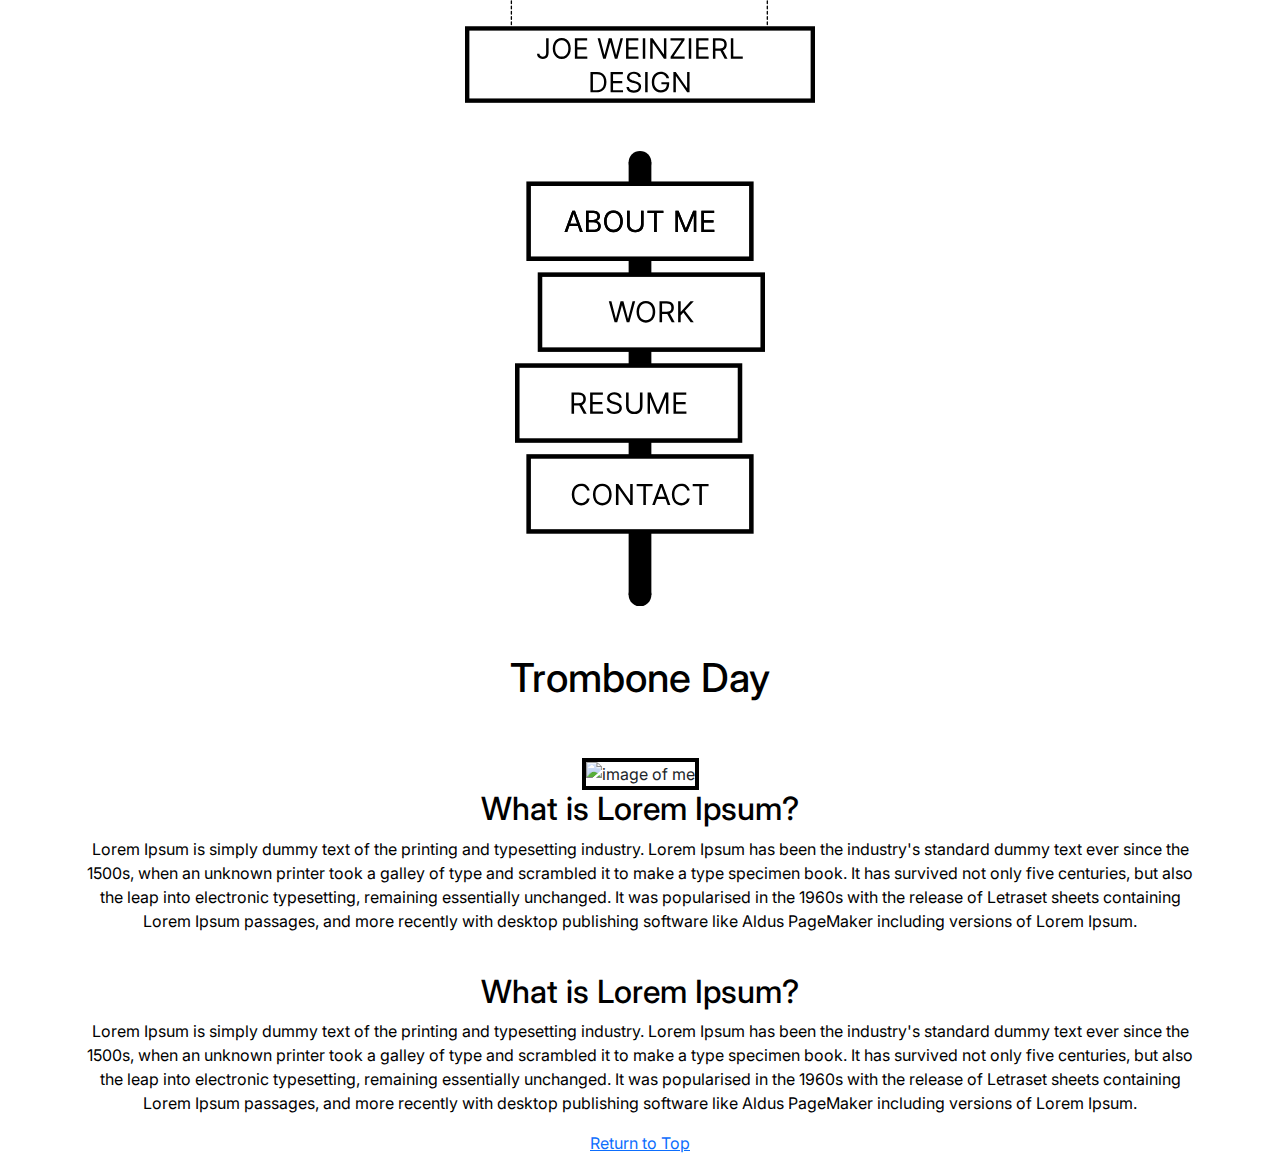
==== Pro-Instrument-Rental.html @ 14d08a98 "Created Pro-Instrument-Rental.html" ====
<!DOCTYPE html>
<html lang="en">
<meta charset="UTF-8">
<title>Joe Weinzierl Portfolio Website</title>
<meta name="viewport" content="width=device-width,initial-scale=1">
<link href="https://fonts.googleapis.com/css2?family=Inter:wght@400;700&display=swap" rel="stylesheet">
<link href="https://cdn.jsdelivr.net/npm/bootstrap@5.3.3/dist/css/bootstrap.min.css" rel="stylesheet">

<style>

    body {
        font-family: 'Inter', sans-serif;
    }

    p {
        color:black;
    }

    h1 {
        color:black;
    }

    h2 {
        color:black
    }

    .linkedin-link {
        color: inherit; /* blue colors for links too */
        text-decoration: inherit; /* no underline */
    }

    .border-thick {
        border-style: solid;
        border-color: black;
        border-width: 4px;
    }

    .work-card {
        padding: 10px;
        margin: 5px;
    }

    /*
    .card-spacing {
        margin: 50px;
    }
    */
    /*
    iframe {
    width: 1024px;
    height: 3500px;
    margin: 0 auto;
    background-color: blue;
}

iframe {
    display: block;
    border-style:none;
}
    */
</style>

<script src="https://cdn.jsdelivr.net/npm/bootstrap@5.3.3/dist/js/bootstrap.bundle.min.js"></script>

<body>


<center>
    <a name="sign"></a>
<!--<map name="links">
	<area shape="rect" coords="33,167,149,205" href="mp3s/index.html">
	<area shape="rect" coords="30,70,149,103" href="photos/index.html">
	<area shape="rect" coords="156,32,246,66" href="info.html">
    <area shape="rect" coords="10, 80, 45, 178" href="info.html">
</map>-->

<!--<img src="C:\Users\Getac\Desktop\Portfolio\Images\Hanging-Sign.svg" width="350px" border="0">-->



<svg width="350" viewBox="0 0 800 235" fill="none" xmlns="http://www.w3.org/2000/svg">
    <rect x="5" y="65" width="790" height="165" fill="white" stroke="black" stroke-width="10"/>
    <path d="M106 2V60.0598" stroke="black" stroke-width="3" stroke-linecap="round" stroke-dasharray="6 6"/>
    <path d="M691 2V60.0598" stroke="black" stroke-width="3" stroke-linecap="round" stroke-dasharray="6 6"/>
    <path d="M185.455 87.4545H191.091V120.727C191.091 123.697 190.545 126.22 189.455 128.295C188.364 130.371 186.826 131.947 184.841 133.023C182.856 134.098 180.515 134.636 177.818 134.636C175.273 134.636 173.008 134.174 171.023 133.25C169.038 132.311 167.477 130.977 166.341 129.25C165.205 127.523 164.636 125.47 164.636 123.091H170.182C170.182 124.409 170.508 125.561 171.159 126.545C171.826 127.515 172.735 128.273 173.886 128.818C175.038 129.364 176.348 129.636 177.818 129.636C179.439 129.636 180.818 129.295 181.955 128.614C183.091 127.932 183.955 126.932 184.545 125.614C185.152 124.28 185.455 122.652 185.455 120.727V87.4545ZM241.659 110.727C241.659 115.636 240.773 119.879 239 123.455C237.227 127.03 234.795 129.788 231.705 131.727C228.614 133.667 225.083 134.636 221.114 134.636C217.144 134.636 213.614 133.667 210.523 131.727C207.432 129.788 205 127.03 203.227 123.455C201.455 119.879 200.568 115.636 200.568 110.727C200.568 105.818 201.455 101.576 203.227 98C205 94.4242 207.432 91.6667 210.523 89.7273C213.614 87.7879 217.144 86.8182 221.114 86.8182C225.083 86.8182 228.614 87.7879 231.705 89.7273C234.795 91.6667 237.227 94.4242 239 98C240.773 101.576 241.659 105.818 241.659 110.727ZM236.205 110.727C236.205 106.697 235.53 103.295 234.182 100.523C232.848 97.75 231.038 95.6515 228.75 94.2273C226.477 92.803 223.932 92.0909 221.114 92.0909C218.295 92.0909 215.742 92.803 213.455 94.2273C211.182 95.6515 209.371 97.75 208.023 100.523C206.689 103.295 206.023 106.697 206.023 110.727C206.023 114.758 206.689 118.159 208.023 120.932C209.371 123.705 211.182 125.803 213.455 127.227C215.742 128.652 218.295 129.364 221.114 129.364C223.932 129.364 226.477 128.652 228.75 127.227C231.038 125.803 232.848 123.705 234.182 120.932C235.53 118.159 236.205 114.758 236.205 110.727ZM251.136 134V87.4545H279.227V92.4545H256.773V108.182H277.773V113.182H256.773V129H279.591V134H251.136ZM315.841 134L303.114 87.4545H308.841L318.568 125.364H319.023L328.932 87.4545H335.295L345.205 125.364H345.659L355.386 87.4545H361.114L348.386 134H342.568L332.295 96.9091H331.932L321.659 134H315.841ZM368.136 134V87.4545H396.227V92.4545H373.773V108.182H394.773V113.182H373.773V129H396.591V134H368.136ZM412.023 87.4545V134H406.386V87.4545H412.023ZM460.233 87.4545V134H454.778L429.415 97.4545H428.96V134H423.324V87.4545H428.778L454.233 124.091H454.688V87.4545H460.233ZM469.966 134V129.909L495.057 92.4545H469.693V87.4545H501.784V91.5455L476.693 129H502.057V134H469.966ZM517.148 87.4545V134H511.511V87.4545H517.148ZM528.449 134V87.4545H556.54V92.4545H534.085V108.182H555.085V113.182H534.085V129H556.903V134H528.449ZM566.699 134V87.4545H582.426C586.063 87.4545 589.047 88.0758 591.381 89.3182C593.714 90.5455 595.441 92.2348 596.562 94.3864C597.684 96.5379 598.244 98.9848 598.244 101.727C598.244 104.47 597.684 106.902 596.562 109.023C595.441 111.144 593.722 112.811 591.403 114.023C589.085 115.22 586.123 115.818 582.517 115.818H569.79V110.727H582.335C584.82 110.727 586.82 110.364 588.335 109.636C589.866 108.909 590.972 107.879 591.653 106.545C592.35 105.197 592.699 103.591 592.699 101.727C592.699 99.8636 592.35 98.2348 591.653 96.8409C590.956 95.447 589.843 94.3712 588.312 93.6136C586.782 92.8409 584.759 92.4545 582.244 92.4545H572.335V134H566.699ZM588.608 113.091L600.062 134H593.517L582.244 113.091H588.608ZM607.636 134V87.4545H613.273V129H634.909V134H607.636ZM301.125 211H286.761V164.455H301.761C306.277 164.455 310.14 165.386 313.352 167.25C316.564 169.098 319.027 171.758 320.739 175.227C322.451 178.682 323.307 182.818 323.307 187.636C323.307 192.485 322.443 196.659 320.716 200.159C318.989 203.644 316.473 206.326 313.17 208.205C309.867 210.068 305.852 211 301.125 211ZM292.398 206H300.761C304.61 206 307.799 205.258 310.33 203.773C312.86 202.288 314.746 200.174 315.989 197.432C317.231 194.689 317.852 191.424 317.852 187.636C317.852 183.879 317.239 180.644 316.011 177.932C314.784 175.205 312.951 173.114 310.511 171.659C308.072 170.189 305.034 169.455 301.398 169.455H292.398V206ZM332.761 211V164.455H360.852V169.455H338.398V185.182H359.398V190.182H338.398V206H361.216V211H332.761ZM396.466 176.091C396.193 173.788 395.087 172 393.148 170.727C391.208 169.455 388.83 168.818 386.011 168.818C383.951 168.818 382.148 169.152 380.602 169.818C379.072 170.485 377.875 171.402 377.011 172.568C376.163 173.735 375.739 175.061 375.739 176.545C375.739 177.788 376.034 178.856 376.625 179.75C377.231 180.629 378.004 181.364 378.943 181.955C379.883 182.53 380.867 183.008 381.898 183.386C382.928 183.75 383.875 184.045 384.739 184.273L389.466 185.545C390.678 185.864 392.027 186.303 393.511 186.864C395.011 187.424 396.443 188.189 397.807 189.159C399.186 190.114 400.322 191.341 401.216 192.841C402.11 194.341 402.557 196.182 402.557 198.364C402.557 200.879 401.898 203.152 400.58 205.182C399.277 207.212 397.367 208.826 394.852 210.023C392.352 211.22 389.314 211.818 385.739 211.818C382.405 211.818 379.519 211.28 377.08 210.205C374.655 209.129 372.746 207.629 371.352 205.705C369.973 203.78 369.193 201.545 369.011 199H374.83C374.981 200.758 375.572 202.212 376.602 203.364C377.648 204.5 378.966 205.348 380.557 205.909C382.163 206.455 383.89 206.727 385.739 206.727C387.89 206.727 389.822 206.379 391.534 205.682C393.246 204.97 394.602 203.985 395.602 202.727C396.602 201.455 397.102 199.97 397.102 198.273C397.102 196.727 396.67 195.47 395.807 194.5C394.943 193.53 393.807 192.742 392.398 192.136C390.989 191.53 389.466 191 387.83 190.545L382.102 188.909C378.466 187.864 375.587 186.371 373.466 184.432C371.345 182.492 370.284 179.955 370.284 176.818C370.284 174.212 370.989 171.939 372.398 170C373.822 168.045 375.731 166.53 378.125 165.455C380.534 164.364 383.223 163.818 386.193 163.818C389.193 163.818 391.86 164.356 394.193 165.432C396.527 166.492 398.375 167.947 399.739 169.795C401.117 171.644 401.845 173.742 401.92 176.091H396.466ZM417.46 164.455V211H411.824V164.455H417.46ZM460.58 179C460.08 177.47 459.42 176.098 458.602 174.886C457.799 173.659 456.837 172.614 455.716 171.75C454.61 170.886 453.352 170.227 451.943 169.773C450.534 169.318 448.989 169.091 447.307 169.091C444.549 169.091 442.042 169.803 439.784 171.227C437.527 172.652 435.731 174.75 434.398 177.523C433.064 180.295 432.398 183.697 432.398 187.727C432.398 191.758 433.072 195.159 434.42 197.932C435.769 200.705 437.595 202.803 439.898 204.227C442.201 205.652 444.792 206.364 447.67 206.364C450.337 206.364 452.686 205.795 454.716 204.659C456.761 203.508 458.352 201.886 459.489 199.795C460.64 197.689 461.216 195.212 461.216 192.364L462.943 192.727H448.943V187.727H466.67V192.727C466.67 196.561 465.852 199.894 464.216 202.727C462.595 205.561 460.352 207.758 457.489 209.318C454.64 210.864 451.367 211.636 447.67 211.636C443.549 211.636 439.928 210.667 436.807 208.727C433.701 206.788 431.277 204.03 429.534 200.455C427.807 196.879 426.943 192.636 426.943 187.727C426.943 184.045 427.436 180.735 428.42 177.795C429.42 174.841 430.83 172.326 432.648 170.25C434.466 168.174 436.617 166.583 439.102 165.477C441.587 164.371 444.322 163.818 447.307 163.818C449.761 163.818 452.049 164.189 454.17 164.932C456.307 165.659 458.208 166.697 459.875 168.045C461.557 169.379 462.958 170.977 464.08 172.841C465.201 174.689 465.973 176.742 466.398 179H460.58ZM513.233 164.455V211H507.778L482.415 174.455H481.96V211H476.324V164.455H481.778L507.233 201.091H507.688V164.455H513.233Z" fill="black"/>
    </svg>
    



<br>
<br>
<br>
<!--<img src="C:\Users\Getac\Desktop\big-hifi\images\PXL_20240821_162712254.jpg" width="500px" border="0" usemap="#links">-->
<!--<img src="C:\Users\Getac\Desktop\Portfolio\Images\Website-Sign-black-3-texted.svg" width="200px" border="0" usemap="#links">-->

<header>

<nav aria-label="Main navigation">
<svg width="250" viewBox="0 0 550 1002" fill="none" xmlns="http://www.w3.org/2000/svg" role="navigation">

    <rect class="post" x="250" y="25" width="50" height="952" fill="black"/>

    <a href="https://www.linkedin.com/in/joeweinzierl/" target="_blank">
    <rect class="contact" x="30" y="672" width="490" height="165" fill="white" stroke="black" stroke-width="10"/>
    </a>

    <a href="https://drive.google.com/file/d/1fJt_EEJ2UTGQKK_g24N747VoLJhKVJXH/view?usp=sharing" target="_blank">
    <rect class="resume" x="5" y="472" width="490" height="165" fill="white" stroke="black" stroke-width="10"/>
    </a>

    <a href="#work">
    <rect class="work" x="55" y="272" width="490" height="165" fill="white" stroke="black" stroke-width="10"/>
    </a>

    <a href="#about-me">
    <rect class="about-me" x="30" y="72" width="490" height="165" fill="white" stroke="black" stroke-width="10"/>
    </a>

<circle cx="275" cy="977" r="25" fill="black"/>
<circle cx="275" cy="25" r="25" fill="black"/>


<path d="M114.889 178H108.98L126.071 131.455H131.889L148.98 178H143.071L129.162 138.818H128.798L114.889 178ZM117.071 159.818H140.889V164.818H117.071V159.818ZM156.23 178V131.455H172.503C175.745 131.455 178.42 132.015 180.526 133.136C182.632 134.242 184.2 135.735 185.23 137.614C186.26 139.477 186.776 141.545 186.776 143.818C186.776 145.818 186.42 147.47 185.707 148.773C185.01 150.076 184.086 151.106 182.935 151.864C181.798 152.621 180.563 153.182 179.23 153.545V154C180.654 154.091 182.086 154.591 183.526 155.5C184.965 156.409 186.17 157.712 187.139 159.409C188.109 161.106 188.594 163.182 188.594 165.636C188.594 167.97 188.063 170.068 187.003 171.932C185.942 173.795 184.268 175.273 181.98 176.364C179.692 177.455 176.715 178 173.048 178H156.23ZM161.866 173H173.048C176.73 173 179.344 172.288 180.889 170.864C182.45 169.424 183.23 167.682 183.23 165.636C183.23 164.061 182.829 162.606 182.026 161.273C181.223 159.924 180.079 158.848 178.594 158.045C177.109 157.227 175.351 156.818 173.321 156.818H161.866V173ZM161.866 151.909H172.321C174.018 151.909 175.548 151.576 176.912 150.909C178.291 150.242 179.382 149.303 180.185 148.091C181.003 146.879 181.412 145.455 181.412 143.818C181.412 141.773 180.7 140.038 179.276 138.614C177.851 137.174 175.594 136.455 172.503 136.455H161.866V151.909ZM237.128 154.727C237.128 159.636 236.241 163.879 234.469 167.455C232.696 171.03 230.264 173.788 227.173 175.727C224.082 177.667 220.552 178.636 216.582 178.636C212.613 178.636 209.082 177.667 205.991 175.727C202.901 173.788 200.469 171.03 198.696 167.455C196.923 163.879 196.037 159.636 196.037 154.727C196.037 149.818 196.923 145.576 198.696 142C200.469 138.424 202.901 135.667 205.991 133.727C209.082 131.788 212.613 130.818 216.582 130.818C220.552 130.818 224.082 131.788 227.173 133.727C230.264 135.667 232.696 138.424 234.469 142C236.241 145.576 237.128 149.818 237.128 154.727ZM231.673 154.727C231.673 150.697 230.999 147.295 229.651 144.523C228.317 141.75 226.507 139.652 224.219 138.227C221.946 136.803 219.401 136.091 216.582 136.091C213.764 136.091 211.211 136.803 208.923 138.227C206.651 139.652 204.84 141.75 203.491 144.523C202.158 147.295 201.491 150.697 201.491 154.727C201.491 158.758 202.158 162.159 203.491 164.932C204.84 167.705 206.651 169.803 208.923 171.227C211.211 172.652 213.764 173.364 216.582 173.364C219.401 173.364 221.946 172.652 224.219 171.227C226.507 169.803 228.317 167.705 229.651 164.932C230.999 162.159 231.673 158.758 231.673 154.727ZM277.151 131.455H282.787V162.273C282.787 165.455 282.037 168.295 280.537 170.795C279.052 173.28 276.954 175.242 274.241 176.682C271.529 178.106 268.348 178.818 264.696 178.818C261.045 178.818 257.863 178.106 255.151 176.682C252.438 175.242 250.332 173.28 248.832 170.795C247.348 168.295 246.605 165.455 246.605 162.273V131.455H252.241V161.818C252.241 164.091 252.741 166.114 253.741 167.886C254.741 169.644 256.166 171.03 258.014 172.045C259.878 173.045 262.105 173.545 264.696 173.545C267.287 173.545 269.514 173.045 271.378 172.045C273.241 171.03 274.666 169.644 275.651 167.886C276.651 166.114 277.151 164.091 277.151 161.818V131.455ZM291.497 136.455V131.455H326.406V136.455H311.77V178H306.134V136.455H291.497ZM353.105 131.455H359.832L375.651 170.091H376.196L392.014 131.455H398.741V178H393.469V142.636H393.014L378.469 178H373.378L358.832 142.636H358.378V178H353.105V131.455ZM410.043 178V131.455H438.134V136.455H415.679V152.182H436.679V157.182H415.679V173H438.497V178H410.043Z" fill="black" aria-hidden="true"/>


<path d="M114.889 178H108.98L126.071 131.455H131.889L148.98 178H143.071L129.162 138.818H128.798L114.889 178ZM117.071 159.818H140.889V164.818H117.071V159.818ZM156.23 178V131.455H172.503C175.745 131.455 178.42 132.015 180.526 133.136C182.632 134.242 184.2 135.735 185.23 137.614C186.26 139.477 186.776 141.545 186.776 143.818C186.776 145.818 186.42 147.47 185.707 148.773C185.01 150.076 184.086 151.106 182.935 151.864C181.798 152.621 180.563 153.182 179.23 153.545V154C180.654 154.091 182.086 154.591 183.526 155.5C184.965 156.409 186.17 157.712 187.139 159.409C188.109 161.106 188.594 163.182 188.594 165.636C188.594 167.97 188.063 170.068 187.003 171.932C185.942 173.795 184.268 175.273 181.98 176.364C179.692 177.455 176.715 178 173.048 178H156.23ZM161.866 173H173.048C176.73 173 179.344 172.288 180.889 170.864C182.45 169.424 183.23 167.682 183.23 165.636C183.23 164.061 182.829 162.606 182.026 161.273C181.223 159.924 180.079 158.848 178.594 158.045C177.109 157.227 175.351 156.818 173.321 156.818H161.866V173ZM161.866 151.909H172.321C174.018 151.909 175.548 151.576 176.912 150.909C178.291 150.242 179.382 149.303 180.185 148.091C181.003 146.879 181.412 145.455 181.412 143.818C181.412 141.773 180.7 140.038 179.276 138.614C177.851 137.174 175.594 136.455 172.503 136.455H161.866V151.909ZM237.128 154.727C237.128 159.636 236.241 163.879 234.469 167.455C232.696 171.03 230.264 173.788 227.173 175.727C224.082 177.667 220.552 178.636 216.582 178.636C212.613 178.636 209.082 177.667 205.991 175.727C202.901 173.788 200.469 171.03 198.696 167.455C196.923 163.879 196.037 159.636 196.037 154.727C196.037 149.818 196.923 145.576 198.696 142C200.469 138.424 202.901 135.667 205.991 133.727C209.082 131.788 212.613 130.818 216.582 130.818C220.552 130.818 224.082 131.788 227.173 133.727C230.264 135.667 232.696 138.424 234.469 142C236.241 145.576 237.128 149.818 237.128 154.727ZM231.673 154.727C231.673 150.697 230.999 147.295 229.651 144.523C228.317 141.75 226.507 139.652 224.219 138.227C221.946 136.803 219.401 136.091 216.582 136.091C213.764 136.091 211.211 136.803 208.923 138.227C206.651 139.652 204.84 141.75 203.491 144.523C202.158 147.295 201.491 150.697 201.491 154.727C201.491 158.758 202.158 162.159 203.491 164.932C204.84 167.705 206.651 169.803 208.923 171.227C211.211 172.652 213.764 173.364 216.582 173.364C219.401 173.364 221.946 172.652 224.219 171.227C226.507 169.803 228.317 167.705 229.651 164.932C230.999 162.159 231.673 158.758 231.673 154.727ZM277.151 131.455H282.787V162.273C282.787 165.455 282.037 168.295 280.537 170.795C279.052 173.28 276.954 175.242 274.241 176.682C271.529 178.106 268.348 178.818 264.696 178.818C261.045 178.818 257.863 178.106 255.151 176.682C252.438 175.242 250.332 173.28 248.832 170.795C247.348 168.295 246.605 165.455 246.605 162.273V131.455H252.241V161.818C252.241 164.091 252.741 166.114 253.741 167.886C254.741 169.644 256.166 171.03 258.014 172.045C259.878 173.045 262.105 173.545 264.696 173.545C267.287 173.545 269.514 173.045 271.378 172.045C273.241 171.03 274.666 169.644 275.651 167.886C276.651 166.114 277.151 164.091 277.151 161.818V131.455ZM291.497 136.455V131.455H326.406V136.455H311.77V178H306.134V136.455H291.497ZM353.105 131.455H359.832L375.651 170.091H376.196L392.014 131.455H398.741V178H393.469V142.636H393.014L378.469 178H373.378L358.832 142.636H358.378V178H353.105V131.455ZM410.043 178V131.455H438.134V136.455H415.679V152.182H436.679V157.182H415.679V173H438.497V178H410.043Z" fill="black" alt="a link further down the page to an about me section" aria-hidden="true"/>



<path d="M219.091 377L206.364 330.455H212.091L221.818 368.364H222.273L232.182 330.455H238.545L248.455 368.364H248.909L258.636 330.455H264.364L251.636 377H245.818L235.545 339.909H235.182L224.909 377H219.091ZM308.472 353.727C308.472 358.636 307.585 362.879 305.812 366.455C304.04 370.03 301.608 372.788 298.517 374.727C295.426 376.667 291.896 377.636 287.926 377.636C283.956 377.636 280.426 376.667 277.335 374.727C274.244 372.788 271.813 370.03 270.04 366.455C268.267 362.879 267.381 358.636 267.381 353.727C267.381 348.818 268.267 344.576 270.04 341C271.813 337.424 274.244 334.667 277.335 332.727C280.426 330.788 283.956 329.818 287.926 329.818C291.896 329.818 295.426 330.788 298.517 332.727C301.608 334.667 304.04 337.424 305.812 341C307.585 344.576 308.472 348.818 308.472 353.727ZM303.017 353.727C303.017 349.697 302.343 346.295 300.994 343.523C299.661 340.75 297.85 338.652 295.562 337.227C293.29 335.803 290.744 335.091 287.926 335.091C285.108 335.091 282.555 335.803 280.267 337.227C277.994 338.652 276.184 340.75 274.835 343.523C273.502 346.295 272.835 349.697 272.835 353.727C272.835 357.758 273.502 361.159 274.835 363.932C276.184 366.705 277.994 368.803 280.267 370.227C282.555 371.652 285.108 372.364 287.926 372.364C290.744 372.364 293.29 371.652 295.562 370.227C297.85 368.803 299.661 366.705 300.994 363.932C302.343 361.159 303.017 357.758 303.017 353.727ZM317.949 377V330.455H333.676C337.313 330.455 340.297 331.076 342.631 332.318C344.964 333.545 346.691 335.235 347.812 337.386C348.934 339.538 349.494 341.985 349.494 344.727C349.494 347.47 348.934 349.902 347.812 352.023C346.691 354.144 344.972 355.811 342.653 357.023C340.335 358.22 337.373 358.818 333.767 358.818H321.04V353.727H333.585C336.07 353.727 338.07 353.364 339.585 352.636C341.116 351.909 342.222 350.879 342.903 349.545C343.6 348.197 343.949 346.591 343.949 344.727C343.949 342.864 343.6 341.235 342.903 339.841C342.206 338.447 341.093 337.371 339.562 336.614C338.032 335.841 336.009 335.455 333.494 335.455H323.585V377H317.949ZM339.858 356.091L351.312 377H344.767L333.494 356.091H339.858ZM358.886 377V330.455H364.523V353.545H365.068L385.977 330.455H393.341L373.795 351.455L393.341 377H386.523L370.341 355.364L364.523 361.909V377H358.886Z" fill="black" alt="link further down the page to a list case studies I wrote" aria-hidden="true"/>


<path d="M124.324 578V531.455H140.051C143.688 531.455 146.672 532.076 149.006 533.318C151.339 534.545 153.066 536.235 154.188 538.386C155.309 540.538 155.869 542.985 155.869 545.727C155.869 548.47 155.309 550.902 154.188 553.023C153.066 555.144 151.347 556.811 149.028 558.023C146.71 559.22 143.748 559.818 140.142 559.818H127.415V554.727H139.96C142.445 554.727 144.445 554.364 145.96 553.636C147.491 552.909 148.597 551.879 149.278 550.545C149.975 549.197 150.324 547.591 150.324 545.727C150.324 543.864 149.975 542.235 149.278 540.841C148.581 539.447 147.468 538.371 145.938 537.614C144.407 536.841 142.384 536.455 139.869 536.455H129.96V578H124.324ZM146.233 557.091L157.688 578H151.142L139.869 557.091H146.233ZM165.261 578V531.455H193.352V536.455H170.898V552.182H191.898V557.182H170.898V573H193.716V578H165.261ZM228.966 543.091C228.693 540.788 227.587 539 225.648 537.727C223.708 536.455 221.33 535.818 218.511 535.818C216.451 535.818 214.648 536.152 213.102 536.818C211.572 537.485 210.375 538.402 209.511 539.568C208.663 540.735 208.239 542.061 208.239 543.545C208.239 544.788 208.534 545.856 209.125 546.75C209.731 547.629 210.504 548.364 211.443 548.955C212.383 549.53 213.367 550.008 214.398 550.386C215.428 550.75 216.375 551.045 217.239 551.273L221.966 552.545C223.178 552.864 224.527 553.303 226.011 553.864C227.511 554.424 228.943 555.189 230.307 556.159C231.686 557.114 232.822 558.341 233.716 559.841C234.61 561.341 235.057 563.182 235.057 565.364C235.057 567.879 234.398 570.152 233.08 572.182C231.777 574.212 229.867 575.826 227.352 577.023C224.852 578.22 221.814 578.818 218.239 578.818C214.905 578.818 212.019 578.28 209.58 577.205C207.155 576.129 205.246 574.629 203.852 572.705C202.473 570.78 201.693 568.545 201.511 566H207.33C207.481 567.758 208.072 569.212 209.102 570.364C210.148 571.5 211.466 572.348 213.057 572.909C214.663 573.455 216.39 573.727 218.239 573.727C220.39 573.727 222.322 573.379 224.034 572.682C225.746 571.97 227.102 570.985 228.102 569.727C229.102 568.455 229.602 566.97 229.602 565.273C229.602 563.727 229.17 562.47 228.307 561.5C227.443 560.53 226.307 559.742 224.898 559.136C223.489 558.53 221.966 558 220.33 557.545L214.602 555.909C210.966 554.864 208.087 553.371 205.966 551.432C203.845 549.492 202.784 546.955 202.784 543.818C202.784 541.212 203.489 538.939 204.898 537C206.322 535.045 208.231 533.53 210.625 532.455C213.034 531.364 215.723 530.818 218.693 530.818C221.693 530.818 224.36 531.356 226.693 532.432C229.027 533.492 230.875 534.947 232.239 536.795C233.617 538.644 234.345 540.742 234.42 543.091H228.966ZM274.869 531.455H280.506V562.273C280.506 565.455 279.756 568.295 278.256 570.795C276.771 573.28 274.672 575.242 271.96 576.682C269.248 578.106 266.066 578.818 262.415 578.818C258.763 578.818 255.581 578.106 252.869 576.682C250.157 575.242 248.051 573.28 246.551 570.795C245.066 568.295 244.324 565.455 244.324 562.273V531.455H249.96V561.818C249.96 564.091 250.46 566.114 251.46 567.886C252.46 569.644 253.884 571.03 255.733 572.045C257.597 573.045 259.824 573.545 262.415 573.545C265.006 573.545 267.233 573.045 269.097 572.045C270.96 571.03 272.384 569.644 273.369 567.886C274.369 566.114 274.869 564.091 274.869 561.818V531.455ZM291.761 531.455H298.489L314.307 570.091H314.852L330.67 531.455H337.398V578H332.125V542.636H331.67L317.125 578H312.034L297.489 542.636H297.034V578H291.761V531.455ZM348.699 578V531.455H376.79V536.455H354.335V552.182H375.335V557.182H354.335V573H377.153V578H348.699Z" fill="black" alt="link to a google doc of my resume" aria-hidden="true"/>
  

<path d="M164.185 747H158.548C158.215 745.379 157.632 743.955 156.798 742.727C155.98 741.5 154.98 740.47 153.798 739.636C152.632 738.788 151.336 738.152 149.912 737.727C148.488 737.303 147.003 737.091 145.457 737.091C142.639 737.091 140.086 737.803 137.798 739.227C135.526 740.652 133.715 742.75 132.366 745.523C131.033 748.295 130.366 751.697 130.366 755.727C130.366 759.758 131.033 763.159 132.366 765.932C133.715 768.705 135.526 770.803 137.798 772.227C140.086 773.652 142.639 774.364 145.457 774.364C147.003 774.364 148.488 774.152 149.912 773.727C151.336 773.303 152.632 772.674 153.798 771.841C154.98 770.992 155.98 769.955 156.798 768.727C157.632 767.485 158.215 766.061 158.548 764.455H164.185C163.76 766.833 162.988 768.962 161.866 770.841C160.745 772.72 159.351 774.318 157.685 775.636C156.018 776.939 154.147 777.932 152.071 778.614C150.01 779.295 147.806 779.636 145.457 779.636C141.488 779.636 137.957 778.667 134.866 776.727C131.776 774.788 129.344 772.03 127.571 768.455C125.798 764.879 124.912 760.636 124.912 755.727C124.912 750.818 125.798 746.576 127.571 743C129.344 739.424 131.776 736.667 134.866 734.727C137.957 732.788 141.488 731.818 145.457 731.818C147.806 731.818 150.01 732.159 152.071 732.841C154.147 733.523 156.018 734.523 157.685 735.841C159.351 737.144 160.745 738.735 161.866 740.614C162.988 742.477 163.76 744.606 164.185 747ZM212.565 755.727C212.565 760.636 211.679 764.879 209.906 768.455C208.134 772.03 205.702 774.788 202.611 776.727C199.52 778.667 195.99 779.636 192.02 779.636C188.05 779.636 184.52 778.667 181.429 776.727C178.338 774.788 175.906 772.03 174.134 768.455C172.361 764.879 171.474 760.636 171.474 755.727C171.474 750.818 172.361 746.576 174.134 743C175.906 739.424 178.338 736.667 181.429 734.727C184.52 732.788 188.05 731.818 192.02 731.818C195.99 731.818 199.52 732.788 202.611 734.727C205.702 736.667 208.134 739.424 209.906 743C211.679 746.576 212.565 750.818 212.565 755.727ZM207.111 755.727C207.111 751.697 206.437 748.295 205.088 745.523C203.755 742.75 201.944 740.652 199.656 739.227C197.384 737.803 194.838 737.091 192.02 737.091C189.202 737.091 186.649 737.803 184.361 739.227C182.088 740.652 180.277 742.75 178.929 745.523C177.596 748.295 176.929 751.697 176.929 755.727C176.929 759.758 177.596 763.159 178.929 765.932C180.277 768.705 182.088 770.803 184.361 772.227C186.649 773.652 189.202 774.364 192.02 774.364C194.838 774.364 197.384 773.652 199.656 772.227C201.944 770.803 203.755 768.705 205.088 765.932C206.437 763.159 207.111 759.758 207.111 755.727ZM258.952 732.455V779H253.497L228.134 742.455H227.679V779H222.043V732.455H227.497L252.952 769.091H253.406V732.455H258.952ZM267.685 737.455V732.455H302.594V737.455H287.957V779H282.321V737.455H267.685ZM307.764 779H301.855L318.946 732.455H324.764L341.855 779H335.946L322.037 739.818H321.673L307.764 779ZM309.946 760.818H333.764V765.818H309.946V760.818ZM384.372 747H378.736C378.402 745.379 377.819 743.955 376.986 742.727C376.168 741.5 375.168 740.47 373.986 739.636C372.819 738.788 371.524 738.152 370.099 737.727C368.675 737.303 367.19 737.091 365.645 737.091C362.827 737.091 360.274 737.803 357.986 739.227C355.713 740.652 353.902 742.75 352.554 745.523C351.221 748.295 350.554 751.697 350.554 755.727C350.554 759.758 351.221 763.159 352.554 765.932C353.902 768.705 355.713 770.803 357.986 772.227C360.274 773.652 362.827 774.364 365.645 774.364C367.19 774.364 368.675 774.152 370.099 773.727C371.524 773.303 372.819 772.674 373.986 771.841C375.168 770.992 376.168 769.955 376.986 768.727C377.819 767.485 378.402 766.061 378.736 764.455H384.372C383.948 766.833 383.175 768.962 382.054 770.841C380.933 772.72 379.539 774.318 377.872 775.636C376.205 776.939 374.334 777.932 372.259 778.614C370.198 779.295 367.993 779.636 365.645 779.636C361.675 779.636 358.145 778.667 355.054 776.727C351.963 774.788 349.531 772.03 347.759 768.455C345.986 764.879 345.099 760.636 345.099 755.727C345.099 750.818 345.986 746.576 347.759 743C349.531 739.424 351.963 736.667 355.054 734.727C358.145 732.788 361.675 731.818 365.645 731.818C367.993 731.818 370.198 732.159 372.259 732.841C374.334 733.523 376.205 734.523 377.872 735.841C379.539 737.144 380.933 738.735 382.054 740.614C383.175 742.477 383.948 744.606 384.372 747ZM390.935 737.455V732.455H425.844V737.455H411.207V779H405.571V737.455H390.935Z" fill="black" alt="link to my Linkedin profile" aria-hidden="true"/>
</svg>
</nav>
</header>


<section>
<div>
    <br>
    <br>
<h1>Trombone Day</h1>
<a name="open"></a>
    <br>
    <br>

    
<div class="container">
    <div class="row align-items-start">
      <div class="col-12 ms-auto">

        <img src="C:\Users\Getac\Desktop\Portfolio\Images\headshot-1.jpg" class="border-thick" width="75%" alt="image of me">

<!--<img src="C:\Users\Getac\Desktop\Portfolio\Images\PXL_20240821_162712254-2.jpg" width="100%" border="0">-->
      </div>

      <div class="col-12 ms-auto">

        <h2>What is Lorem Ipsum?</h2>
        <p>Lorem Ipsum is simply dummy text of the printing and typesetting industry. Lorem Ipsum has been the industry's standard dummy text ever since the 1500s, when an unknown printer took a galley of type and scrambled it to make a type specimen book. It has survived not only five centuries, but also the leap into electronic typesetting, remaining essentially unchanged. It was popularised in the 1960s with the release of Letraset sheets containing Lorem Ipsum passages, and more recently with desktop publishing software like Aldus PageMaker including versions of Lorem Ipsum.</p>
        <BR>
        <h2>What is Lorem Ipsum?</h2>
        <p>Lorem Ipsum is simply dummy text of the printing and typesetting industry. Lorem Ipsum has been the industry's standard dummy text ever since the 1500s, when an unknown printer took a galley of type and scrambled it to make a type specimen book. It has survived not only five centuries, but also the leap into electronic typesetting, remaining essentially unchanged. It was popularised in the 1960s with the release of Letraset sheets containing Lorem Ipsum passages, and more recently with desktop publishing software like Aldus PageMaker including versions of Lorem Ipsum.</p>
      </div>
    </div>
  </div>
  </div>
</section>
  <section>
<!--BOOTSTRAP COLUMN SAMPLE-->
<!--
<div class="container">
    <div class="row align-items-start">
      <div class="col">
        One of three columns
      </div>
      <div class="col">
        One of three columns
      </div>
      <div class="col">
        One of three columns
      </div>
    </div>
    <div class="row align-items-center">
      <div class="col">
        One of three columns
      </div>
      <div class="col">
        One of three columns
      </div>
      <div class="col">
        One of three columns
      </div>
    </div>
    <div class="row align-items-end">
      <div class="col">
        One of three columns
      </div>
      <div class="col">
        One of three columns
      </div>
      <div class="col">
        One of three columns
      </div>
    </div>
  </div>
-->
</div>
</section>

<footer>

  <a href="#sign">Return to Top</a>

</footer>
</center>
</body>
</html>
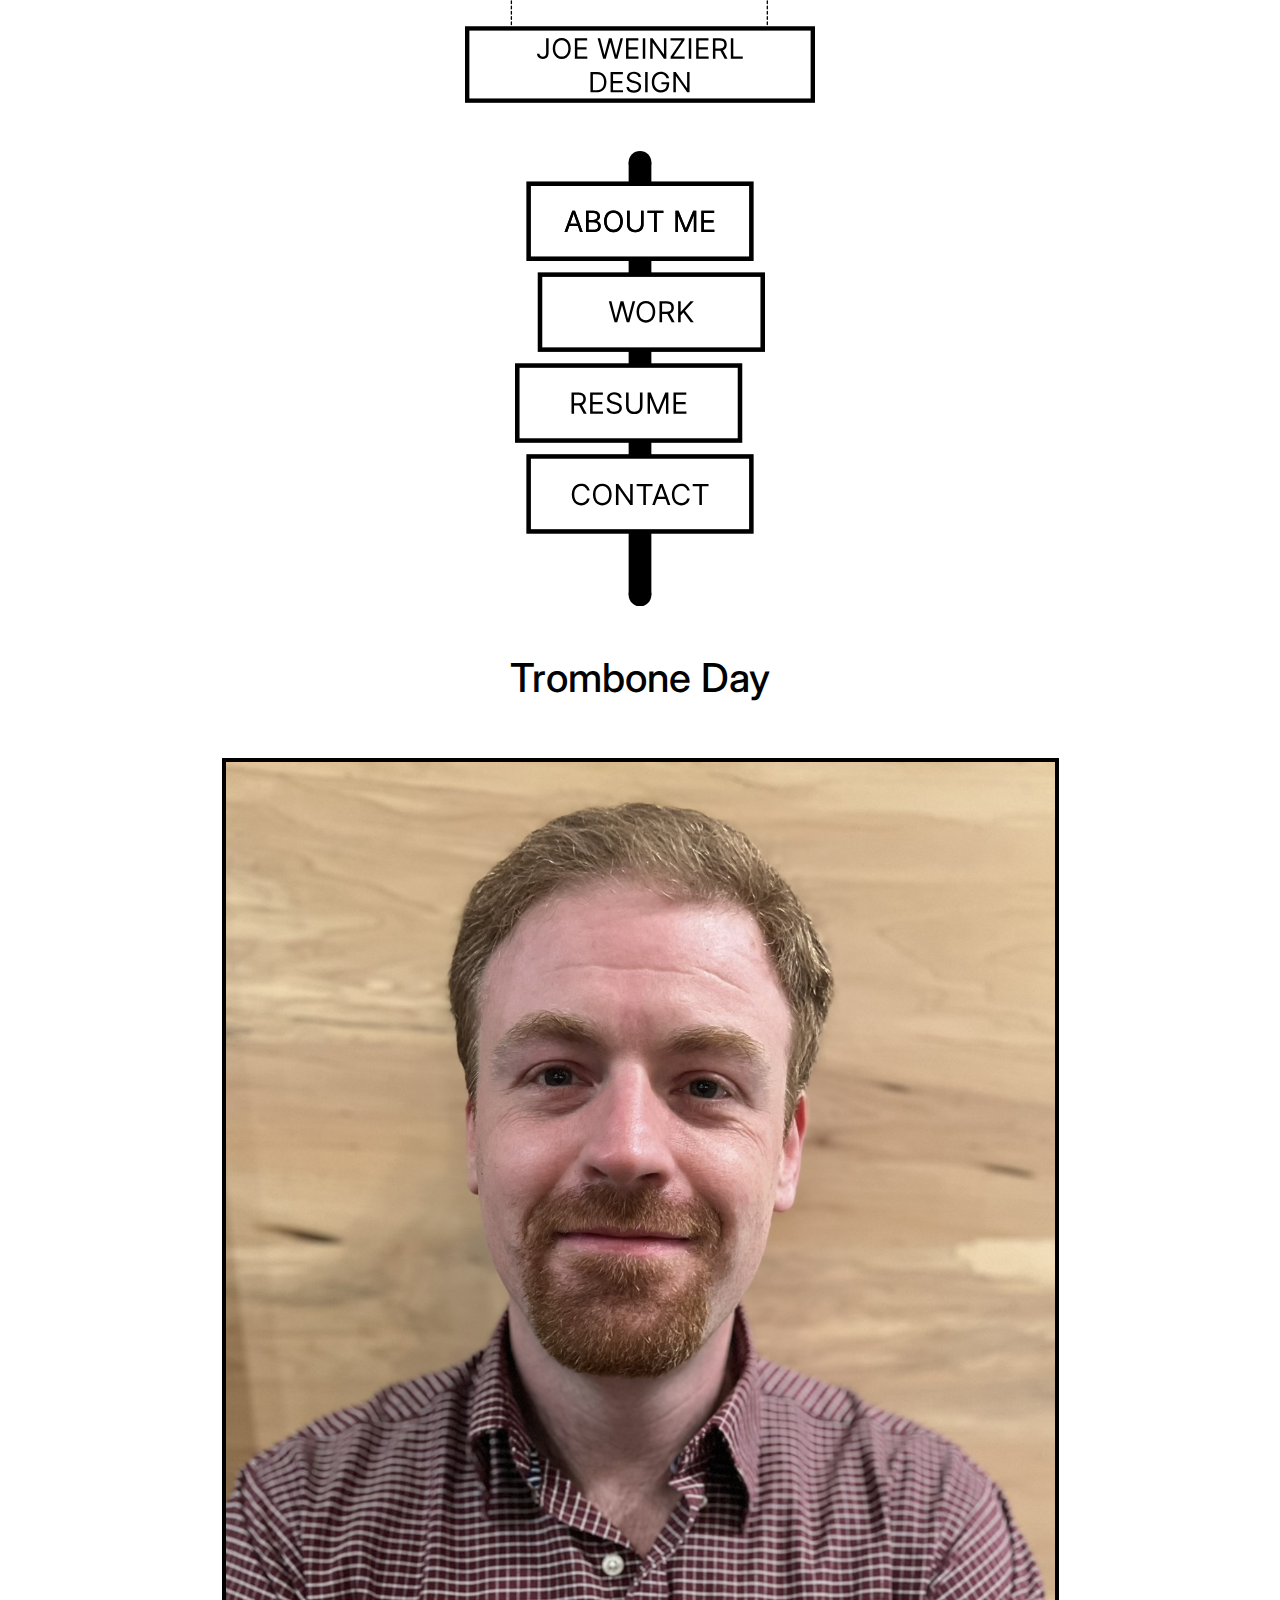
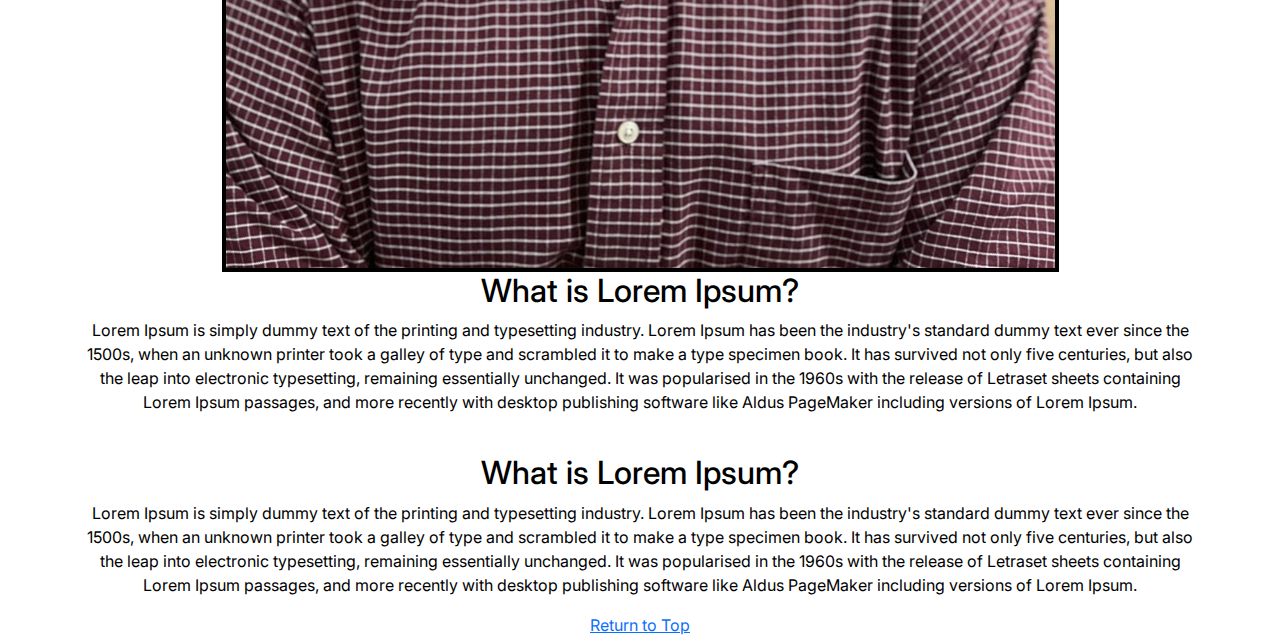
==== commit f7cca795: "Update Pro-Instrument-Rental.html" ====
--- a/Pro-Instrument-Rental.html
+++ b/Pro-Instrument-Rental.html
@@ -112,11 +112,11 @@
     <rect class="resume" x="5" y="472" width="490" height="165" fill="white" stroke="black" stroke-width="10"/>
     </a>
 
-    <a href="#work">
+    <a href="https://www.joe-weinzierl.com/#work">
     <rect class="work" x="55" y="272" width="490" height="165" fill="white" stroke="black" stroke-width="10"/>
     </a>
 
-    <a href="#about-me">
+    <a href="https://www.joe-weinzierl.com/#about-me">
     <rect class="about-me" x="30" y="72" width="490" height="165" fill="white" stroke="black" stroke-width="10"/>
     </a>
 
@@ -157,7 +157,7 @@
     <div class="row align-items-start">
       <div class="col-12 ms-auto">
 
-        <img src="C:\Users\Getac\Desktop\Portfolio\Images\headshot-1.jpg" class="border-thick" width="75%" alt="image of me">
+        <img src="https://joe719.github.io/portfolio/images/headshot-2.jpg" class="border-thick" width="75%" alt="image of me">
 
 <!--<img src="C:\Users\Getac\Desktop\Portfolio\Images\PXL_20240821_162712254-2.jpg" width="100%" border="0">-->
       </div>
